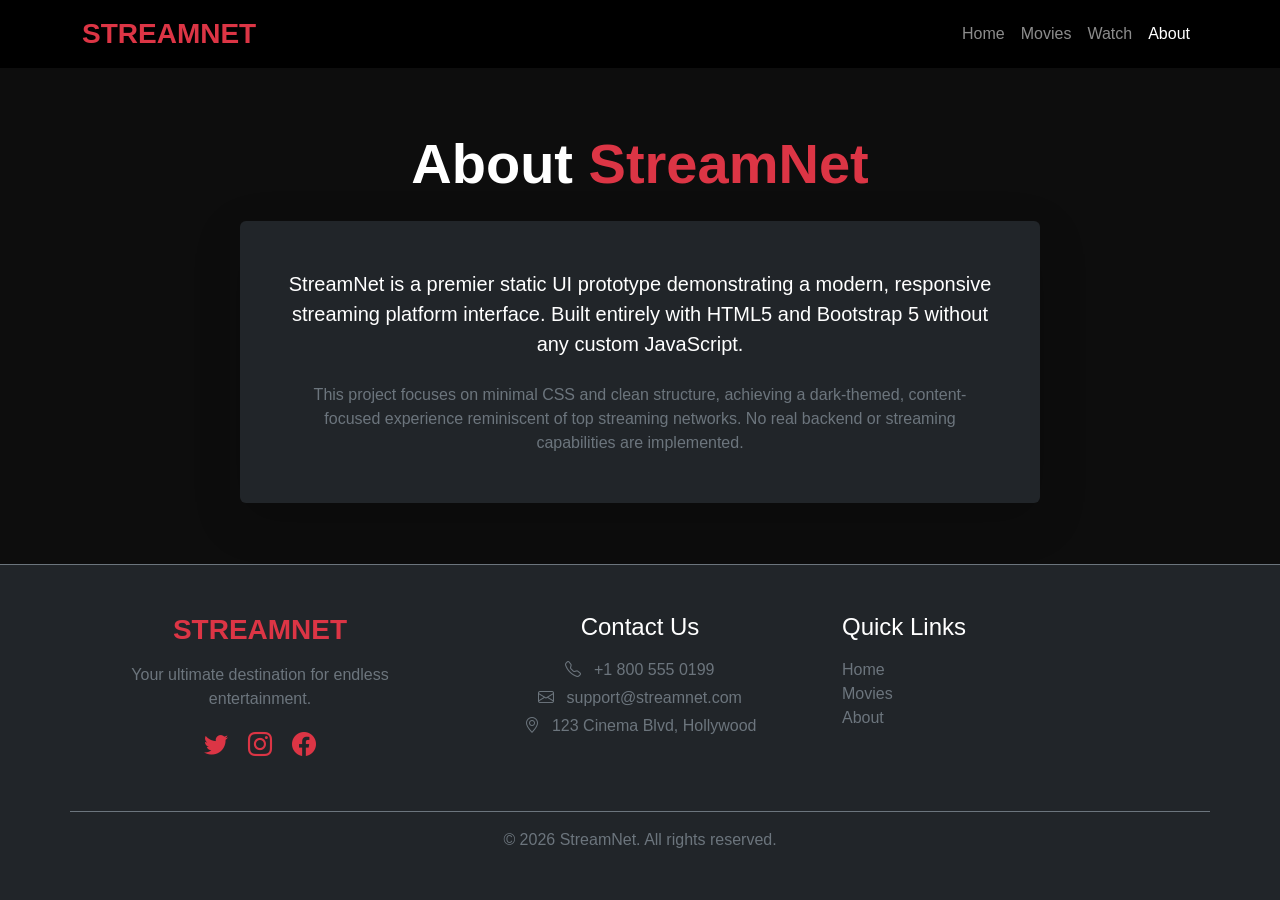
==== about.html @ 9d242bfe "Initial commit" ====
<!DOCTYPE html>
<html lang="en">
<head>
    <meta charset="UTF-8">
    <meta name="viewport" content="width=device-width, initial-scale=1.0">
    <title>StreamNet - About</title>
    <link href="https://cdn.jsdelivr.net/npm/bootstrap@5.3.0/dist/css/bootstrap.min.css" rel="stylesheet">
    <link href="https://cdn.jsdelivr.net/npm/bootstrap-icons@1.11.3/font/bootstrap-icons.min.css" rel="stylesheet">
    <link rel="stylesheet" href="style.css">
</head>
<body class="d-flex flex-column min-vh-100">
    <nav class="navbar navbar-expand-lg navbar-dark sticky-top">
        <div class="container">
            <a class="navbar-brand text-danger fw-bold fs-3" href="index.html">STREAMNET</a>
            <button class="navbar-toggler" type="button" data-bs-toggle="collapse" data-bs-target="#navbarNav">
                <span class="navbar-toggler-icon"></span>
            </button>
            <div class="collapse navbar-collapse" id="navbarNav">
                <ul class="navbar-nav ms-auto">
                    <li class="nav-item"><a class="nav-link" href="index.html">Home</a></li>
                    <li class="nav-item"><a class="nav-link" href="movies.html">Movies</a></li>
                    <li class="nav-item"><a class="nav-link" href="watch.html">Watch</a></li>
                    <li class="nav-item"><a class="nav-link active" href="about.html">About</a></li>
                </ul>
            </div>
        </div>
    </nav>

    <main class="container my-5 flex-grow-1 text-center d-flex flex-column justify-content-center align-items-center">
        <h1 class="display-4 fw-bold mb-4">About <span class="text-danger">StreamNet</span></h1>
        <div class="bg-dark p-5 rounded shadow-lg" style="max-width: 800px;">
            <p class="lead mb-4">
                StreamNet is a premier static UI prototype demonstrating a modern, responsive streaming platform interface. 
                Built entirely with HTML5 and Bootstrap 5 without any custom JavaScript.
            </p>
            <p class="text-secondary mb-0">
                This project focuses on minimal CSS and clean structure, achieving a dark-themed, 
                content-focused experience reminiscent of top streaming networks. No real backend or streaming 
                capabilities are implemented.
            </p>
        </div>
    </main>

    <footer id="contact-section" class="bg-dark text-center py-5 mt-auto border-top border-secondary">
        <div class="container text-white">
            <div class="row">
                <div class="col-md-4 mb-4">
                    <h3 class="fw-bold text-danger">STREAMNET</h3>
                    <p class="text-secondary mt-3">Your ultimate destination for endless entertainment.</p>
                    <div>
                        <i class="bi bi-twitter fs-4 mx-2 text-danger"></i>
                        <i class="bi bi-instagram fs-4 mx-2 text-danger"></i>
                        <i class="bi bi-facebook fs-4 mx-2 text-danger"></i>
                    </div>
                </div>
                <div class="col-md-4 mb-4">
                    <h4 class="text-white mb-3">Contact Us</h4>
                    <p class="text-secondary mb-1"><i class="bi bi-telephone me-2"></i> +1 800 555 0199</p>
                    <p class="text-secondary mb-1"><i class="bi bi-envelope me-2"></i> support@streamnet.com</p>
                    <p class="text-secondary mb-1"><i class="bi bi-geo-alt me-2"></i> 123 Cinema Blvd, Hollywood</p>
                </div>
                <div class="col-md-4 mb-4 text-md-start">
                    <h4 class="text-white mb-3 text-center text-md-start">Quick Links</h4>
                    <ul class="list-unstyled text-center text-md-start">
                        <li><a href="index.html" class="text-secondary text-decoration-none">Home</a></li>
                        <li><a href="movies.html" class="text-secondary text-decoration-none">Movies</a></li>
                        <li><a href="about.html" class="text-secondary text-decoration-none">About</a></li>
                    </ul>
                </div>
            </div>
            <div class="row mt-4 pt-3 border-top border-secondary">
                <div class="col-12">
                    <p class="text-secondary mb-0">&copy; 2026 StreamNet. All rights reserved.</p>
                </div>
            </div>
        </div>
    </footer>

    <script src="https://cdn.jsdelivr.net/npm/bootstrap@5.3.0/dist/js/bootstrap.bundle.min.js"></script>
</body>
</html>
---- style.css ----
body {
  background: #0d0d0d;
  font-family: Arial, sans-serif;
  color: white;
}

.hero {
  height: 80vh;
  background: url('https://images.unsplash.com/photo-1536440136628-849c177e76a1') center/cover;
  position: relative;
}

.hero::after {
  content: '';
  position: absolute;
  inset: 0;
  background: rgba(0,0,0,0.6);
}

.hero .container {
  position: relative;
  z-index: 1;
}

.movie-card {
  background: #1a1a1a;
  color: white;
  border: none;
  transition: 0.3s;
}

.movie-card:hover {
  transform: scale(1.05);
}

h1,h2,h3,h4,h5,h6 {
  color: white;
}

.navbar {
  background-color: #000 !important;
}

.footer {
  background-color: #000;
  padding: 20px 0;
  text-align: center;
}
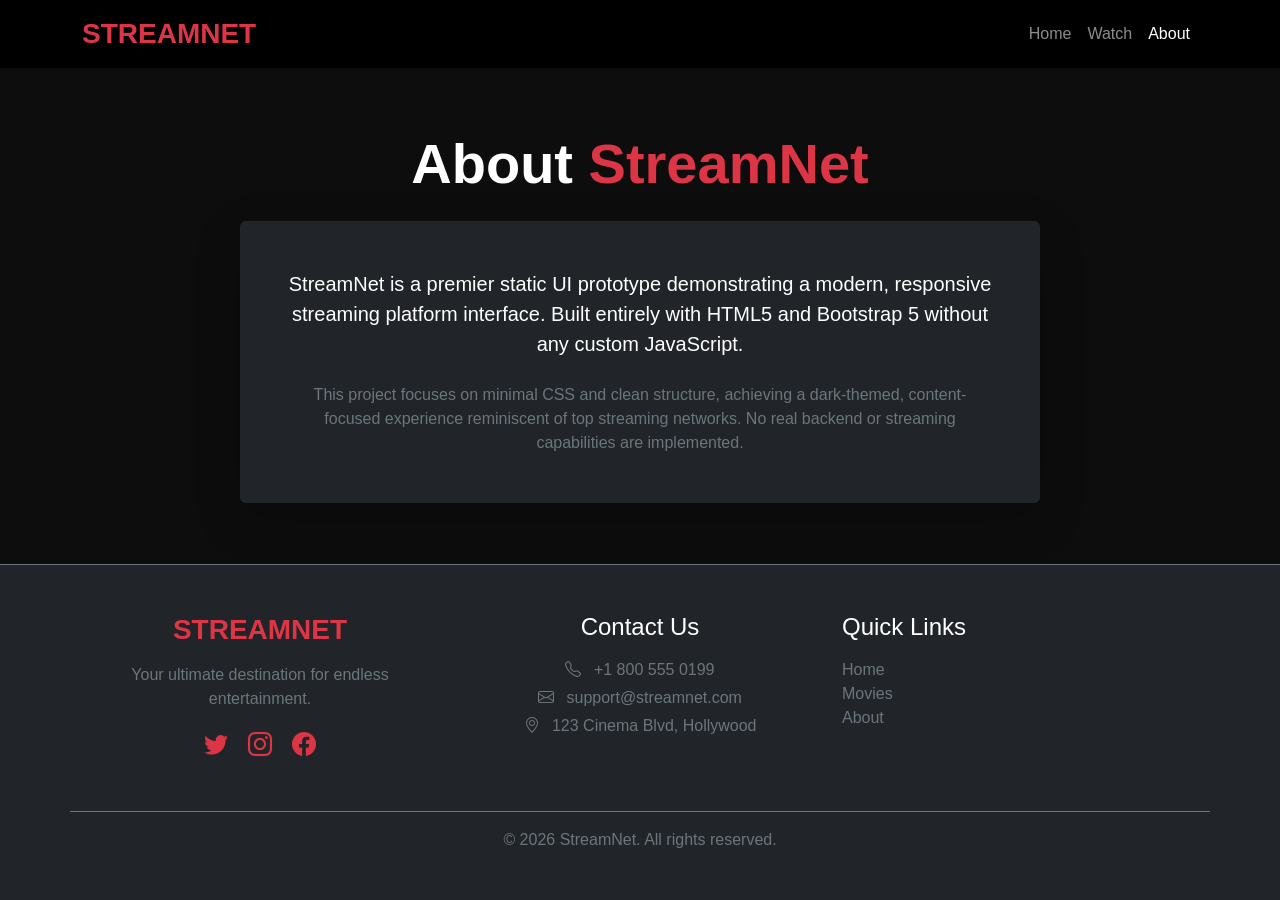
==== commit 2df5a8fb: "Carousel removed with the movies.html" ====
--- a/about.html
+++ b/about.html
@@ -1,5 +1,6 @@
 <!DOCTYPE html>
 <html lang="en">
+
 <head>
     <meta charset="UTF-8">
     <meta name="viewport" content="width=device-width, initial-scale=1.0">
@@ -8,6 +9,7 @@
     <link href="https://cdn.jsdelivr.net/npm/bootstrap-icons@1.11.3/font/bootstrap-icons.min.css" rel="stylesheet">
     <link rel="stylesheet" href="style.css">
 </head>
+
 <body class="d-flex flex-column min-vh-100">
     <nav class="navbar navbar-expand-lg navbar-dark sticky-top">
         <div class="container">
@@ -18,7 +20,6 @@
             <div class="collapse navbar-collapse" id="navbarNav">
                 <ul class="navbar-nav ms-auto">
                     <li class="nav-item"><a class="nav-link" href="index.html">Home</a></li>
-                    <li class="nav-item"><a class="nav-link" href="movies.html">Movies</a></li>
                     <li class="nav-item"><a class="nav-link" href="watch.html">Watch</a></li>
                     <li class="nav-item"><a class="nav-link active" href="about.html">About</a></li>
                 </ul>
@@ -30,12 +31,13 @@
         <h1 class="display-4 fw-bold mb-4">About <span class="text-danger">StreamNet</span></h1>
         <div class="bg-dark p-5 rounded shadow-lg" style="max-width: 800px;">
             <p class="lead mb-4">
-                StreamNet is a premier static UI prototype demonstrating a modern, responsive streaming platform interface. 
+                StreamNet is a premier static UI prototype demonstrating a modern, responsive streaming platform
+                interface.
                 Built entirely with HTML5 and Bootstrap 5 without any custom JavaScript.
             </p>
             <p class="text-secondary mb-0">
-                This project focuses on minimal CSS and clean structure, achieving a dark-themed, 
-                content-focused experience reminiscent of top streaming networks. No real backend or streaming 
+                This project focuses on minimal CSS and clean structure, achieving a dark-themed,
+                content-focused experience reminiscent of top streaming networks. No real backend or streaming
                 capabilities are implemented.
             </p>
         </div>
@@ -63,7 +65,7 @@
                     <h4 class="text-white mb-3 text-center text-md-start">Quick Links</h4>
                     <ul class="list-unstyled text-center text-md-start">
                         <li><a href="index.html" class="text-secondary text-decoration-none">Home</a></li>
-                        <li><a href="movies.html" class="text-secondary text-decoration-none">Movies</a></li>
+                        <li><a href="index.html" class="text-secondary text-decoration-none">Movies</a></li>
                         <li><a href="about.html" class="text-secondary text-decoration-none">About</a></li>
                     </ul>
                 </div>
@@ -78,4 +80,5 @@
 
     <script src="https://cdn.jsdelivr.net/npm/bootstrap@5.3.0/dist/js/bootstrap.bundle.min.js"></script>
 </body>
-</html>
+
+</html>
